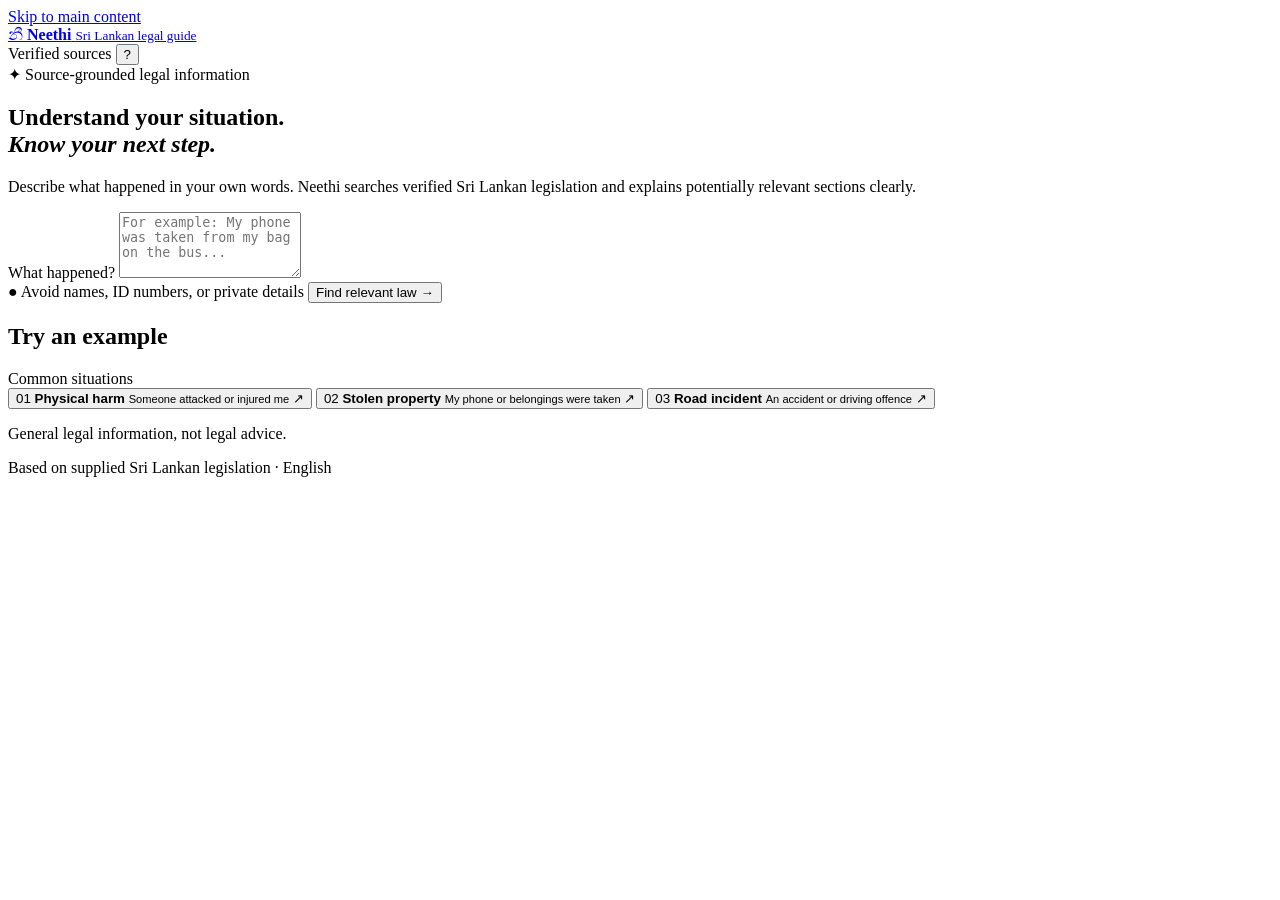
==== frontend/index.html @ 359543b8 "Initial commit - AI Legal Assistant setup and first testing with gemini api key" ====
<!doctype html>
<html lang="en">
  <head>
    <meta charset="UTF-8" />
    <meta name="viewport" content="width=device-width, initial-scale=1.0" />
    <meta
      name="description"
      content="Source-grounded Sri Lankan legal information, explained clearly."
    />
    <meta name="theme-color" content="#102b2d" />
    <title>Neethi — Sri Lankan Legal Guide</title>
    <link rel="stylesheet" href="/static/styles.css" />
    <script src="/static/app.js" defer></script>
  </head>
  <body>
    <a class="skip-link" href="#main-content">Skip to main content</a>

    <div class="app-shell">
      <header class="topbar">
        <a class="brand" href="/" aria-label="Neethi home">
          <span class="brand-mark" aria-hidden="true">නී</span>
          <span>
            <strong>Neethi</strong>
            <small>Sri Lankan legal guide</small>
          </span>
        </a>

        <div class="topbar-actions">
          <span class="source-status">
            <span class="status-dot" aria-hidden="true"></span>
            Verified sources
          </span>
          <button class="icon-button" id="about-button" type="button" aria-label="About Neethi">
            ?
          </button>
        </div>
      </header>

      <main id="main-content">
        <section class="hero" id="welcome-view">
          <div class="eyebrow">
            <span aria-hidden="true">✦</span>
            Source-grounded legal information
          </div>
          <h1>Understand your situation.<br /><em>Know your next step.</em></h1>
          <p class="hero-copy">
            Describe what happened in your own words. Neethi searches verified Sri
            Lankan legislation and explains potentially relevant sections clearly.
          </p>

          <form class="question-card" id="question-form">
            <label for="question-input">What happened?</label>
            <textarea
              id="question-input"
              name="question"
              rows="4"
              maxlength="4000"
              placeholder="For example: My phone was taken from my bag on the bus..."
              required
            ></textarea>
            <div class="composer-footer">
              <span class="privacy-note">
                <span aria-hidden="true">●</span>
                Avoid names, ID numbers, or private details
              </span>
              <button class="primary-button" type="submit">
                Find relevant law
                <span aria-hidden="true">→</span>
              </button>
            </div>
          </form>

          <div class="suggestions" aria-labelledby="suggestions-title">
            <div class="section-heading">
              <h2 id="suggestions-title">Try an example</h2>
              <span>Common situations</span>
            </div>
            <div class="suggestion-grid">
              <button class="suggestion-card" type="button" data-question="Someone hit me with a stick and I was injured. What can I do?">
                <span class="suggestion-number">01</span>
                <span>
                  <strong>Physical harm</strong>
                  <small>Someone attacked or injured me</small>
                </span>
                <span class="card-arrow" aria-hidden="true">↗</span>
              </button>
              <button class="suggestion-card" type="button" data-question="My phone was stolen while I was travelling on a bus.">
                <span class="suggestion-number">02</span>
                <span>
                  <strong>Stolen property</strong>
                  <small>My phone or belongings were taken</small>
                </span>
                <span class="card-arrow" aria-hidden="true">↗</span>
              </button>
              <button class="suggestion-card" type="button" data-question="I was involved in a road accident and the other driver left the scene.">
                <span class="suggestion-number">03</span>
                <span>
                  <strong>Road incident</strong>
                  <small>An accident or driving offence</small>
                </span>
                <span class="card-arrow" aria-hidden="true">↗</span>
              </button>
            </div>
          </div>
        </section>

        <section class="results-view" id="results-view" hidden aria-live="polite">
          <div class="results-header">
            <button class="back-button" id="back-button" type="button">
              <span aria-hidden="true">←</span>
              New question
            </button>
            <span class="case-label">Legal information brief</span>
          </div>

          <article class="question-summary">
            <span>Your situation</span>
            <p id="submitted-question"></p>
          </article>

          <div class="loading-state" id="loading-state">
            <div class="loading-seal" aria-hidden="true">
              <span></span><span></span><span></span>
            </div>
            <div>
              <h2>Reviewing the legal sources</h2>
              <p>Searching the supplied Sri Lankan legislation for relevant sections…</p>
            </div>
          </div>

          <div id="answer-content" hidden>
            <div class="answer-layout">
              <article class="answer-main">
                <div class="answer-kicker">
                  <span aria-hidden="true">✓</span>
                  Source-grounded overview
                </div>
                <h2>What the available law may mean</h2>
                <p class="answer-summary" id="answer-summary"></p>

                <section class="answer-section" id="references-section">
                  <div class="answer-section-title">
                    <span>01</span>
                    <h3>Potentially relevant law</h3>
                  </div>
                  <div class="reference-list" id="reference-list"></div>
                </section>

                <section class="answer-section">
                  <div class="answer-section-title">
                    <span>02</span>
                    <h3>Practical next steps</h3>
                  </div>
                  <ol class="action-list" id="action-list"></ol>
                </section>

                <section class="uncertainty-box" id="uncertainty-box" hidden>
                  <strong>Important context</strong>
                  <ul id="uncertainty-list"></ul>
                </section>
              </article>

              <aside class="source-panel">
                <div class="source-panel-heading">
                  <span>Evidence used</span>
                  <strong id="source-count">0 sources</strong>
                </div>
                <div id="source-list"></div>
              </aside>
            </div>

            <footer class="answer-footer">
              <p id="answer-disclaimer"></p>
              <button class="secondary-button" id="ask-another-button" type="button">
                Ask another question
              </button>
            </footer>
          </div>

          <div class="error-state" id="error-state" hidden>
            <span aria-hidden="true">!</span>
            <h2>We couldn’t complete the search</h2>
            <p id="error-message">Please try again in a moment.</p>
            <button class="secondary-button" id="retry-button" type="button">Try again</button>
          </div>
        </section>
      </main>

      <footer class="site-footer">
        <p>General legal information, not legal advice.</p>
        <p>Based on supplied Sri Lankan legislation · English</p>
      </footer>
    </div>

    <dialog class="about-dialog" id="about-dialog">
      <button class="dialog-close" id="dialog-close" type="button" aria-label="Close">×</button>
      <span class="dialog-mark" aria-hidden="true">නී</span>
      <h2>About Neethi</h2>
      <p>
        Neethi retrieves sections from supplied Sri Lankan legal documents before
        generating an explanation. It does not decide whether an offence occurred,
        predict a court outcome, or replace a qualified lawyer.
      </p>
      <div class="dialog-rule"></div>
      <strong>For emergencies</strong>
      <p>Contact the appropriate local emergency service or public authority directly.</p>
    </dialog>
  </body>
</html>
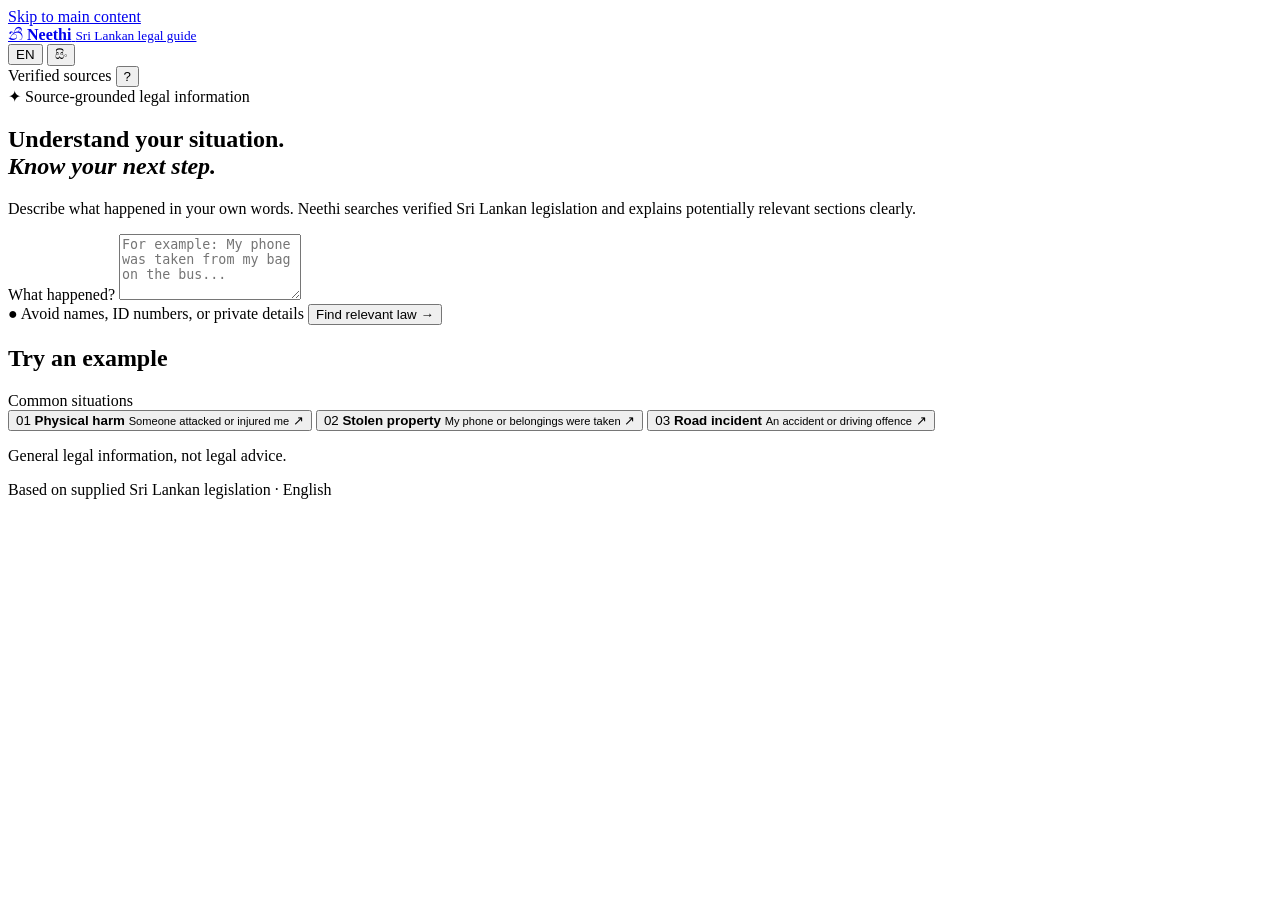
==== commit a0c1ec88: "feat: import Sinhala legal collections with duplicate detection, OCR auditing, and resumable OCR ind" ====
--- a/frontend/index.html
+++ b/frontend/index.html
@@ -26,6 +26,10 @@
         </a>
 
         <div class="topbar-actions">
+          <div class="language-switch" role="group" aria-label="Language">
+            <button type="button" data-language="en" aria-pressed="true">EN</button>
+            <button type="button" data-language="si" aria-pressed="false">සිං</button>
+          </div>
           <span class="source-status">
             <span class="status-dot" aria-hidden="true"></span>
             Verified sources
@@ -118,6 +122,19 @@
             <p id="submitted-question"></p>
           </article>
 
+          <form class="followup-state" id="followup-state" hidden>
+            <div class="followup-heading">
+              <div class="answer-kicker"><span aria-hidden="true">?</span> A little more context</div>
+              <h2>These details may change which law applies.</h2>
+              <p>Choose the closest answer. You can select “I am not sure” where necessary.</p>
+            </div>
+            <div id="followup-list"></div>
+            <div class="followup-footer">
+              <span>At most two questions · Your answers become part of this search only</span>
+              <button class="primary-button" type="submit">Continue legal search <span aria-hidden="true">→</span></button>
+            </div>
+          </form>
+
           <div class="loading-state" id="loading-state">
             <div class="loading-seal" aria-hidden="true">
               <span></span><span></span><span></span>
@@ -133,8 +150,9 @@
               <article class="answer-main">
                 <div class="answer-kicker">
                   <span aria-hidden="true">✓</span>
-                  Source-grounded overview
+                  <span id="confidence-label">Source-grounded overview</span>
                 </div>
+                <p class="confidence-reason" id="confidence-reason"></p>
                 <h2>What the available law may mean</h2>
                 <p class="answer-summary" id="answer-summary"></p>
 
@@ -207,4 +225,3 @@
     </dialog>
   </body>
 </html>
-
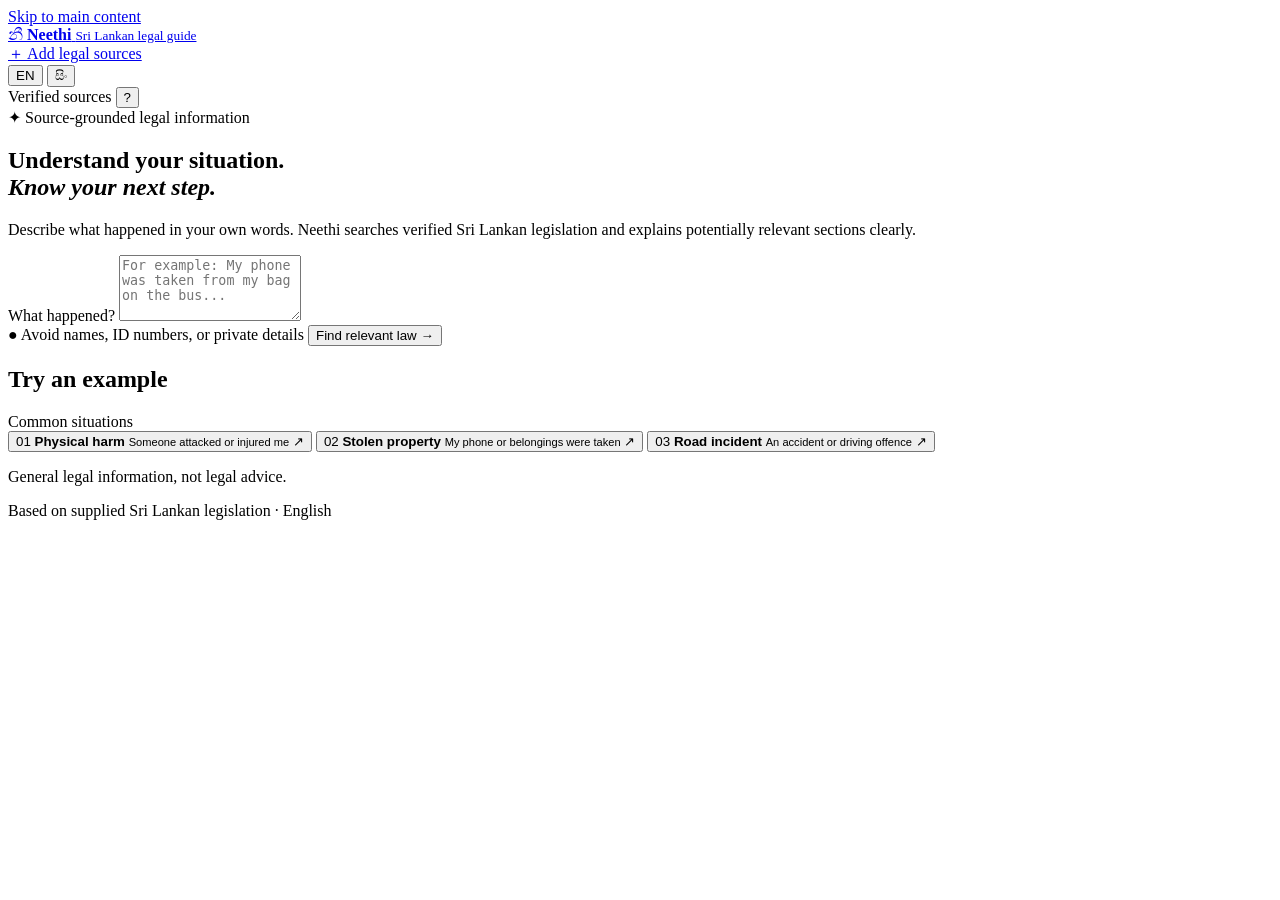
==== commit 45202ad1: "add option to upload new document image related to this to automatic rearrance data and re train mod" ====
--- a/frontend/index.html
+++ b/frontend/index.html
@@ -7,7 +7,7 @@
       name="description"
       content="Source-grounded Sri Lankan legal information, explained clearly."
     />
-    <meta name="theme-color" content="#102b2d" />
+    <meta name="theme-color" content="#05070c" />
     <title>Neethi — Sri Lankan Legal Guide</title>
     <link rel="stylesheet" href="/static/styles.css" />
     <script src="/static/app.js" defer></script>
@@ -26,6 +26,10 @@
         </a>
 
         <div class="topbar-actions">
+          <a class="source-manager-link" href="/admin/documents">
+            <span aria-hidden="true">＋</span>
+            Add legal sources
+          </a>
           <div class="language-switch" role="group" aria-label="Language">
             <button type="button" data-language="en" aria-pressed="true">EN</button>
             <button type="button" data-language="si" aria-pressed="false">සිං</button>
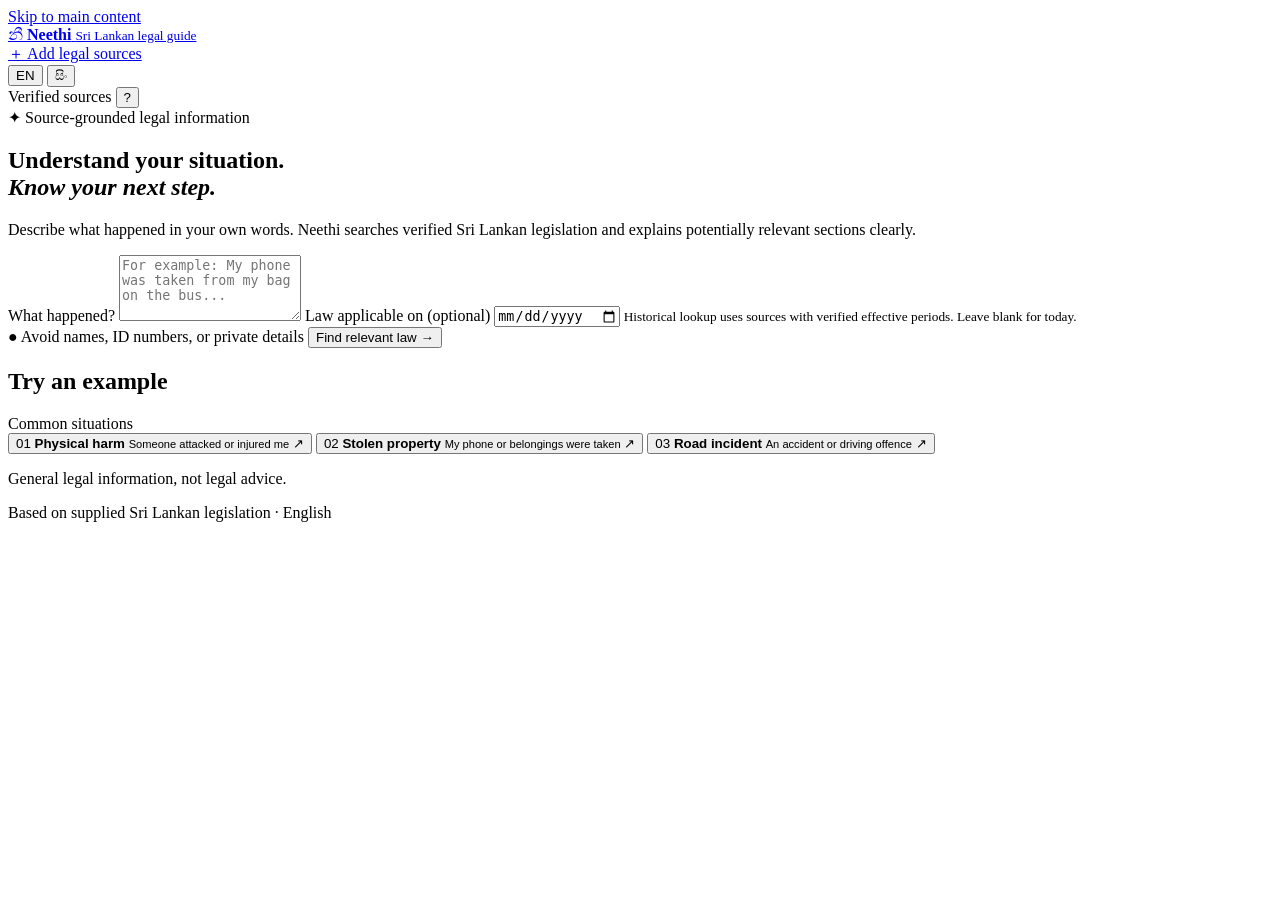
==== commit 51c638e9: "feat(catalog): implement relational legal catalog, durable storage, and temporal retrieval - Introdu" ====
--- a/frontend/index.html
+++ b/frontend/index.html
@@ -66,6 +66,9 @@
               placeholder="For example: My phone was taken from my bag on the bus..."
               required
             ></textarea>
+            <label for="as-of">Law applicable on (optional)</label>
+            <input id="as-of" type="date" aria-describedby="as-of-help" />
+            <small id="as-of-help">Historical lookup uses sources with verified effective periods. Leave blank for today.</small>
             <div class="composer-footer">
               <span class="privacy-note">
                 <span aria-hidden="true">●</span>
